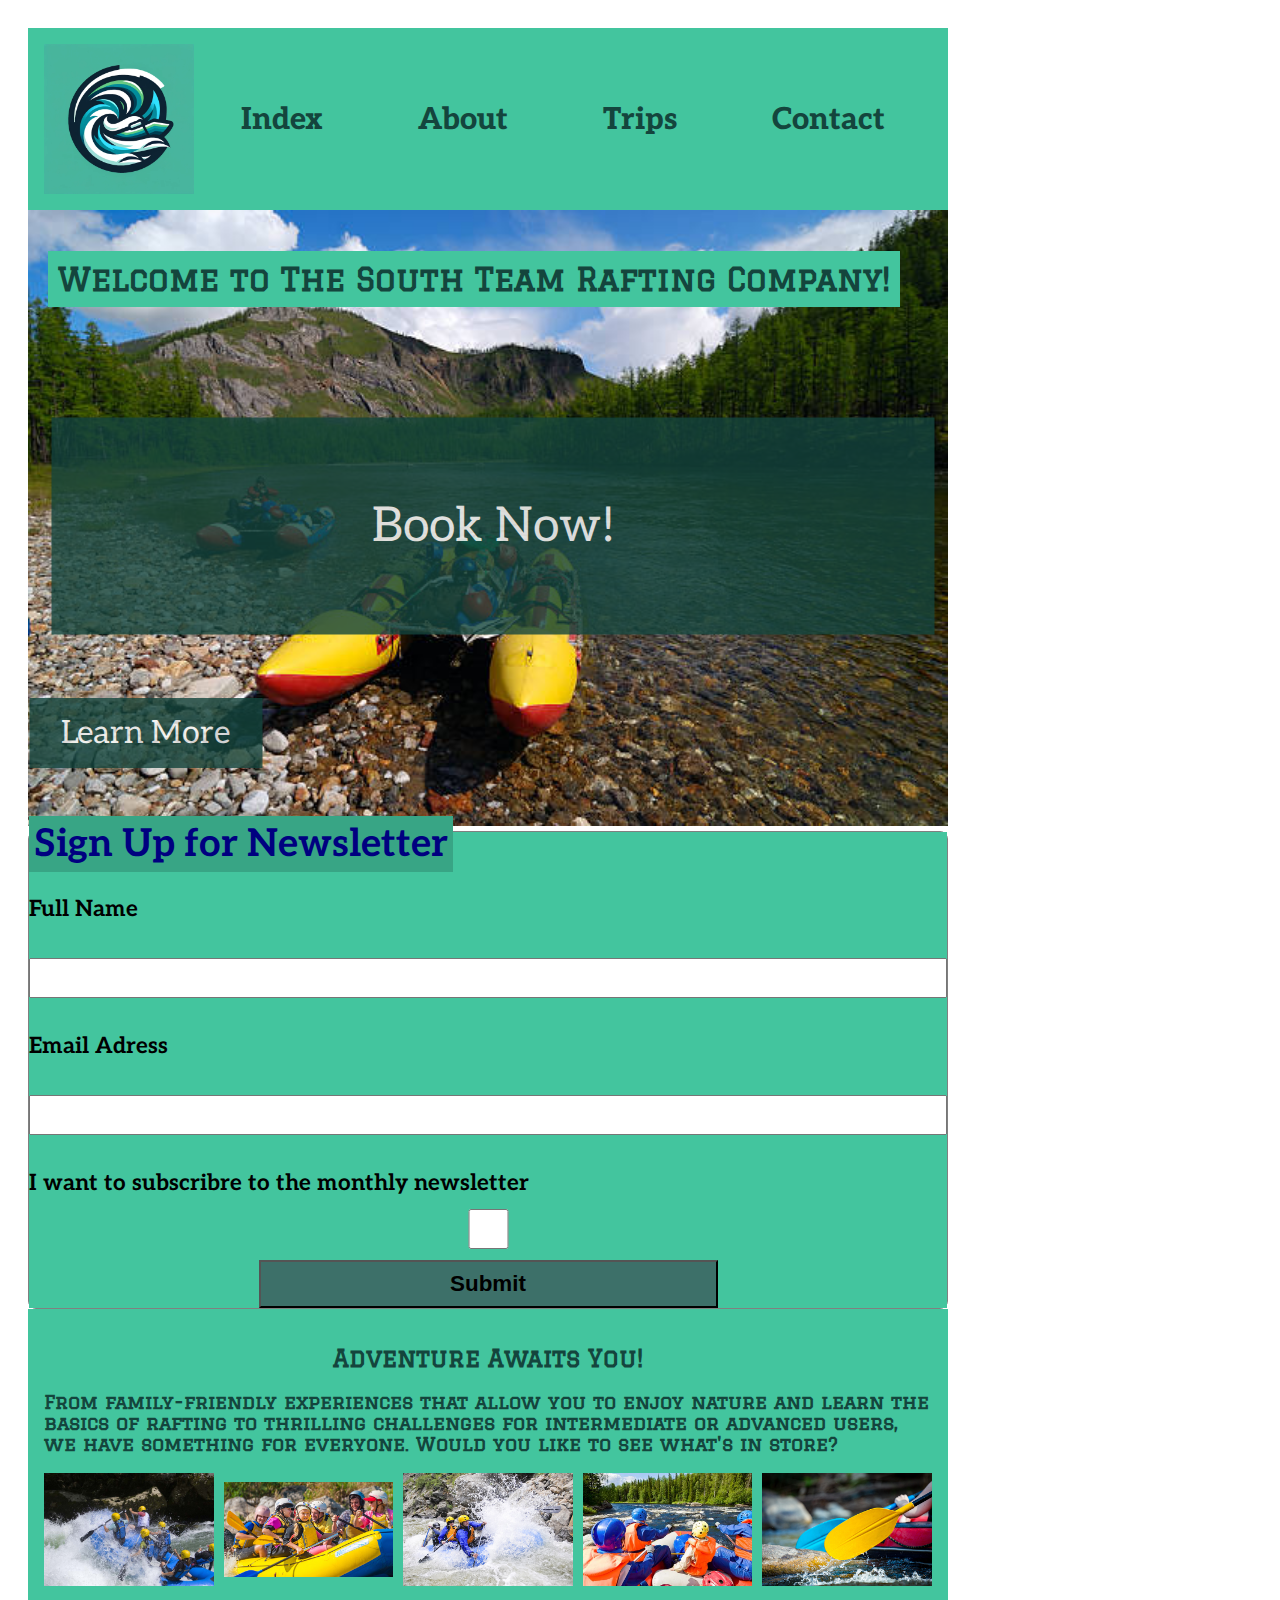
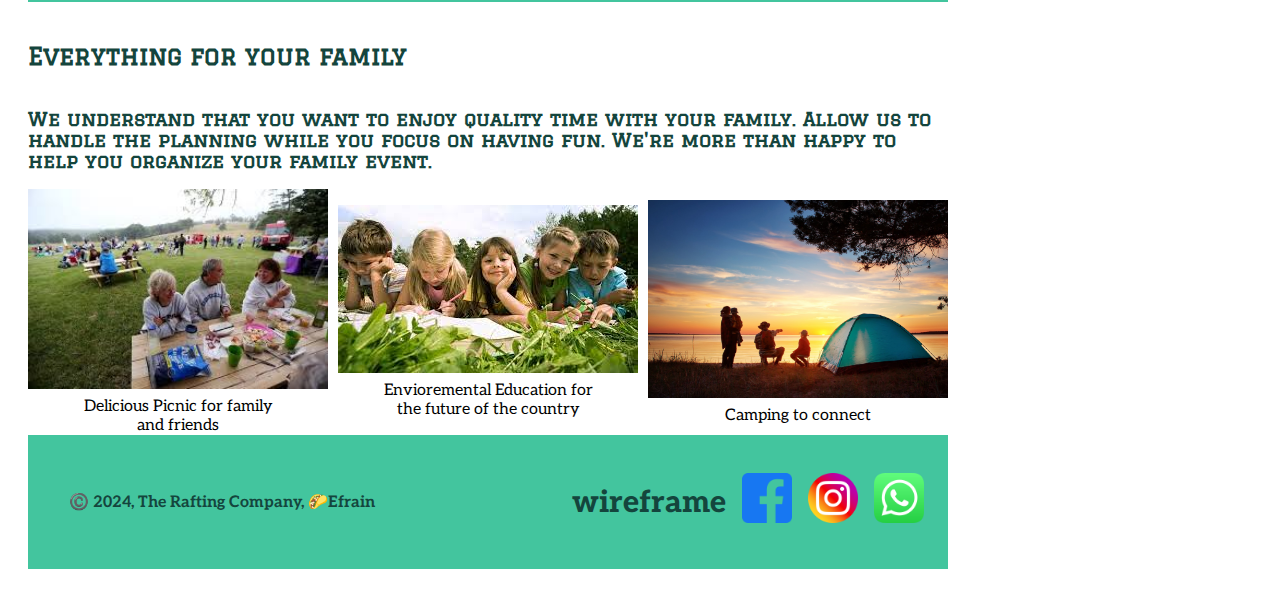
==== wwr/index.html @ 946343d9 "Feb 21" ====
<!DOCTYPE html>
<html lang="en">
<head>
    <meta charset="UTF-8">
    <meta name="viewport" content="width=device-width, initial-scale=1.0">
    <title>Rafting Site | Home</title>
    <link rel="stylesheet" href="styles/rafting.css">
    <meta name="author" content="Efrain Ochoa">
    <meta name="description" content="Welcome to South Team Rafting Company">
</head>
<body>
    <header>
        <img src="images/logo.png" alt="Rafting Site Logo" width="150">
        <nav>
            <a href="index.html">Index</a>
            <a href="about.html">About</a>
            <a href="trips.html">Trips</a>
            <a href="contact.html">Contact</a>
        </nav>
    </header>
    <main>
        <div class="hero">
                <img src="images/hero.png" alt="hero image" width="200">
                <div class="overlay_content">
                    <h1>Welcome to The South Team Rafting Company!</h1>
                <article>
                    <a href="https://efra8ab.github.io/wdd130/wwr/contact.html" class="book_now">Book Now!</a>
                </article>
                </div>
        </div>
        <form>
            <fieldset class="newsletter">
                <legend>Sign Up for Newsletter</legend>
                <label for="Name">Full Name</label><br>
                <input type="text" name="Name" id="Name" required><br>
                <label for="email">Email Adress</label><br>
                <input type="email" name="email" id="email" required><br>
                <label for="subscription">I want to subscribre to the monthly newsletter</label>
                <input type="checkbox" name="subscription" id="subscription">
                <button type="submit">Submit</button>

            </fieldset>
        </form>
        <section class="adventures">
            <h2>Adventure Awaits You!</h2>
            <h3>From family-friendly experiences that allow you to enjoy nature and learn the basics of rafting to thrilling challenges for intermediate or advanced users, we have something for everyone. Would you like to see what's in store?</h3>
            <div class="adventure_gallery">
                <figure>
                    <img src="images/rafting_1.png" alt="rafting 1" width="200">
                </figure>
                <figure>
                    <img src="images/rafting_2.png" alt="rafting 2" width="200">
                </figure>
                <figure>
                    <img src="images/rafting_3.png" alt="rafting_3" width="200">
                </figure>
                <figure>
                    <img src="images/rafting_4.png" alt="rafting_4" width="200">
                </figure>
                <figure>
                    <img src="images/rafting_5.png" alt="rafting_5" width="200">
                </figure>
            </div>
            <article>
                <a href="https://efra8ab.github.io/wdd130/wwr/trips.html" class="learn_more">Learn More</a>
            </article>
        </section>
        <section class="other_options">
            <h2>Everything for your family</h2>
            <h3>We understand that you want to enjoy quality time with your family. Allow us to handle the planning while you focus on having fun. We're more than happy to help you organize your family event.</h3>
            <div class="adventure_gallery">
                <figure>
                    <img src="images/picnic.jpg" alt="rafting 1" width="200">
                    <figcaption>Delicious Picnic for family <br> and friends</figcaption>
                </figure>
                <figure>
                    <img src="images/education.jpg" alt="rafting 2" width="200">
                    <figcaption>Envioremental Education for <br> the future of the country</figcaption>
                </figure>
                <figure>
                    <img src="images/camping.jpg" alt="rafting_3" width="200">
                    <figcaption>Camping to connect </figcaption>
                </figure>
            </div>
        </section>
        
    </main>
    <footer>
        <p>©️ 2024, The Rafting Company, 🌮Efrain</p>
        <nav class="sociallinks">
            <a href="https://app.moqups.com/QesB2FiWgmFWnZasNDhsETcEIF894FsF/view/page/ad64222d5">wireframe</a>
            <a href="https://www.facebook.com/">
                <img src="images/FB_logo.png" alt="Facebook" width="50">
            </a>
            <a href="https://www.instagram.com/">
                <img src="images/IG_logo.png" alt="Instagram" width="50">
            </a>
            <a href="https://web.whatsapp.com/">
                <img src="images/WA_logo.png" alt="Whatsapp" width="50">
            </a>
        </nav>
    </footer>
</body>
</html>
---- wwr/styles/rafting.css ----
@import url('https://fonts.googleapis.com/css2?family=Aleo:ital,wght@1,300&family=Graduate&display=swap');

:root{
    --primary-color:#43C59E;
    --secondary-color: #14453D;
    --accent1-color: #3D7068;
    --accent2-color: #48BEFF;
    --heading-font: 'Graduate', slab-serif;
    --paragraph-font: 'Aleo', slab-serif;
    --nav-background-color: #43C59E;
    --nav-link-color: #14453D;
    --nav-hover-link-color: #3D7069;
    --nav-hover-background-color: #48BEFF;
}

*{
    padding: 0;
    padding: 0;
    box-sizing: border-box;
}

form{
    width: 100%;
    margin: 0rem;
    padding: 0rem;
    border: 1px solid black;
    border-radius: 0.5rem;
    border-color: grey;
    display: grid;
    ;
}

fieldset{
    display: grid;
    grid-gap: 0.5rem;
    margin: 1rem;
    border: 1px solid var(--secondary-color);
    padding: 1rem;
}

legend{
    padding: 5px;
    position: absolute;
    width: auto;
    color: navy;
    font-size: 2.4rem;
    background-color:#38a585;
    top: -1rem;
}

label{
    font-size: 1.4rem;
    display: inline-block;
    vertical-align: middle;
    margin-bottom: 0;
}

button{
    width: 50%;
    height: 3rem;
    display: block;
    margin: 0 auto; 
    font-size: 1.4rem;
    font-weight: bold;
    padding: 0.5rem;
    align-items: center;
    background-color: #3D7069;
}

input[type="radio"], input[type="checkbox"]{
    margin-top: 0.2rem;
    vertical-align: middle;
    display: inline-block;
    
}

input{
    width: auto;
    height: 2.5rem;
    font-size: 1.5rem;
}


button:hover{
    background-color: #43C59E;
}

body{
    font-family: var(--paragraph-font);
    max-width: 960px;
    padding: 20px;
}

h1, h2, h3, h4, h5, h6{
    font-family: var(--heading-font);
    color: #14453D;
}

header{
    padding: 1rem;
    background-color: var(--nav-background-color);
    display: grid;
    grid-template-columns: auto 1fr;
    align-items: center;
}

p{
    padding: 25px
}

nav{
    background-color: var(--nav-background-color);
    display: flex;
    align-items: center;
    justify-content: space-around;
    height: 100%;
}

nav a{
    color: var(--nav-link-color);
    text-decoration: none;
    padding: 0.5rem;
    display: block;
    font-size: 1.9rem;
    font-weight: 800;
}

nav a:link, nav a:visited {
    color: var(--nav-link-color);
}

nav a:hover{
    color: var(--nav-hover-link-color);
    background-color: var(--nav-hover-background-color);
}

.hero{
    position: relative;
    display: block;
    width: 100%;

}

.hero img{
    width: 100%;
    height: auto;
}

.send_us_a_message{
    font-size: 1.5rem;
    font-weight: 500;
    margin: 0;
    padding: 0;
}

.overlay_content{
    position: absolute;
    right: 0;
    bottom: 0;
    left: 0;
    top: 0;
    display: flex;
    align-items: flex-end;
    justify-content: space-between;
    padding: 20px;
}

.overlay_content h1{
    align-items: center;
    display: block;
}

.hero h1{
    position: absolute;
    top: 20px;
    left: 20px;
    color: var(--nav-link-color);
    background-color: var(--nav-background-color);
    padding: 10px;
    z-index: 2;
}

.customer_img{
    position: absolute;
    bottom: 13rem;
    right: 20px;
    max-width: 200px;
    z-index: 2;
}

.mission{
    position: absolute;
    bottom: 12rem;
    right: 13.5rem;
    color: var(--nav-link-color);
    z-index: 2;
    background-color: var(--nav-background-color);
    padding: 10px;
    box-sizing: border-box;
    display: flex;
    flex-direction: column;
    justify-content: center;
    height: 200px;
    font-weight: 900;
    font-size: 20px;
}

.history{
    display: grid;
    grid-template-columns: 1fr auto 1fr;
    align-items: center;
    gap: 20px;
    margin-bottom: 20px;
    background-color: var(--nav-background-color);
}

.history section{
    display: contents;
}

.history h2{
    grid-column: 1/-1;
    text-align: center;
    margin-bottom: 20px;
}

.history p:first-of-type {
    grid-column: 1; 
}

.history section p{
    grid-area: text;
    padding: 0;
}

.history img{
    grid-column: 2;
    justify-self: center;
    width: 150px;
    height: auto;
}

.history p:last-of-type {
    grid-column: 3; 
}

.adventures {
    margin-bottom: 20px;
    background-color: var(--nav-background-color);
    padding: 1rem;
}

.adventures h2{
    text-align: center;
}

.adventure_gallery{
    display: flex;
    position: relative;
    justify-content: space-between;
    align-items: center;
    gap: 10px;
}

.adventure_gallery figure {
    flex: 1;
    margin: 0;
}

.adventure_gallery img {
    width: 100%;
    height: auto;
    display: block;
}

.adventure_gallery figcaption{
    text-align: center;
    margin-top: 8px;
}


.team_gallery{
    display: flex;
    justify-content: space-between;
    align-items: center;
    gap: 10px;

}

.team img {
    width: 10rem;
    height: auto;
    display: inline-flex;
}

footer{
    display: flex;
    justify-content: space-between;
    align-items: center;
    padding: 1rem;
    background-color: var(--nav-background-color);
    color: var(--nav-link-color);
    font-weight: 700;
}

.book_now{
    position: absolute;
    display: inline-block;
    padding: 5rem 20rem;
    top: 50%;
    left: 50%;
    transform: translate(-50%, -50%);
    margin: 5px;
    background-color: var(--nav-link-color);
    color: white;
    text-align: center;
    text-decoration: none;
    transition: background-color 0.3s;
    opacity: 0.8;
    font-size: 3rem;
    white-space: nowrap;
}

.book_now:hover{
    background-color: #38a585;
    opacity: 1;
}

table{
    width: 100%;
    border-collapse: collapse;
    table-layout: fixed;
    text-align: left;
}

caption{
    margin-bottom: 0.5rem;
    font-size: 1.5rem;
    font-weight: bold;
}

thead{
    background-color: rgb(87, 212, 170);
    color:#051f1a
}

th, td{
    padding: 0.5em;
    border: 1px solid black;
}

th{
    font-weight: bold;
}

.newsletter{
    padding: 0;
    margin: 0;
    background-color: var(--nav-background-color);
    font-weight: bold;
    border: none;
}

fieldset.newsletter{
    position: relative;
    padding-top: 4rem;
    background-color:var(--nav-background-color) ;
    }

.learn_more{
    position: absolute;
    display: inline-block;
    padding: 1rem 2rem;
    top: 77%;
    left: 11%;
    transform: translatex(-50%);
    margin: 5px;
    background-color: var(--nav-link-color);
    color: white;
    text-align: center;
    text-decoration: none;
    transition: background-color 0.3s;
    opacity: 0.8;
    font-size: 2rem;
    white-space: nowrap;
}

.learn_more:hover{
    background-color: #38a585;
    opacity: 1;
}

.other_options{
    display: grid;
}
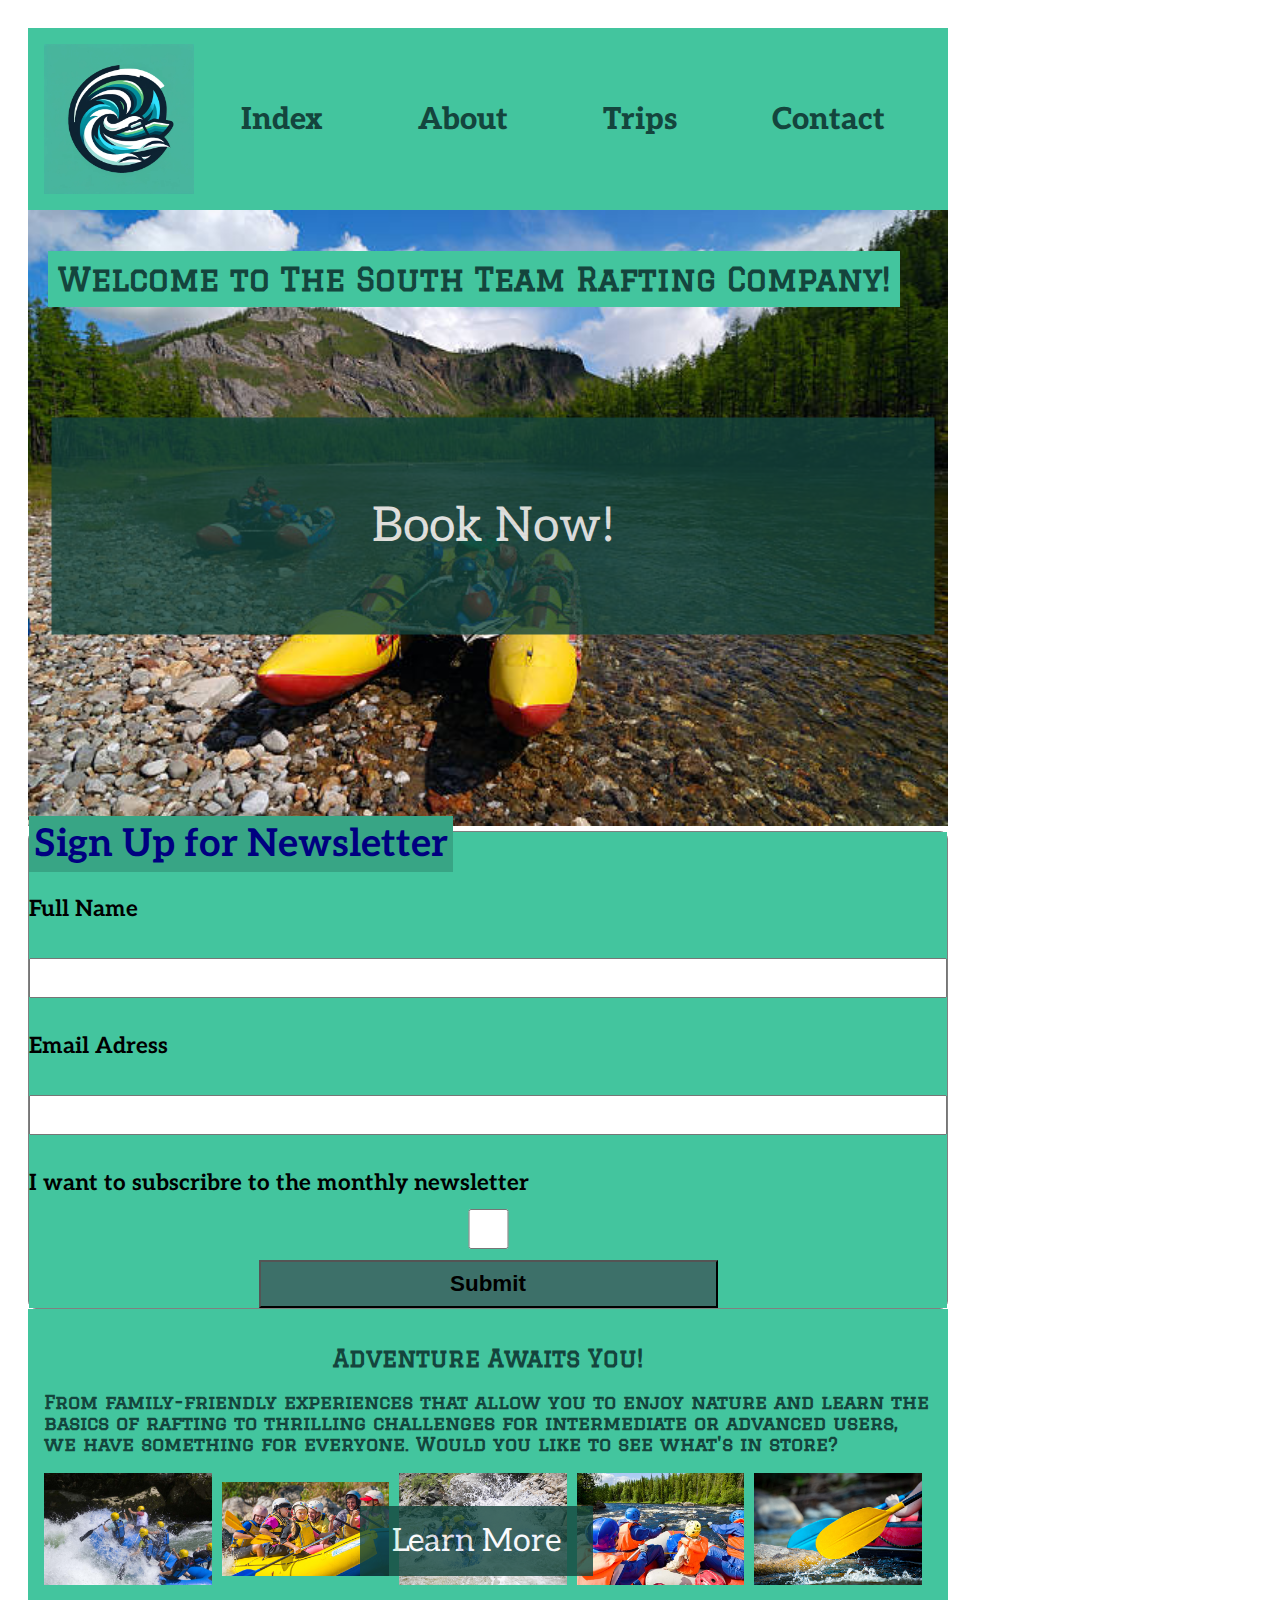
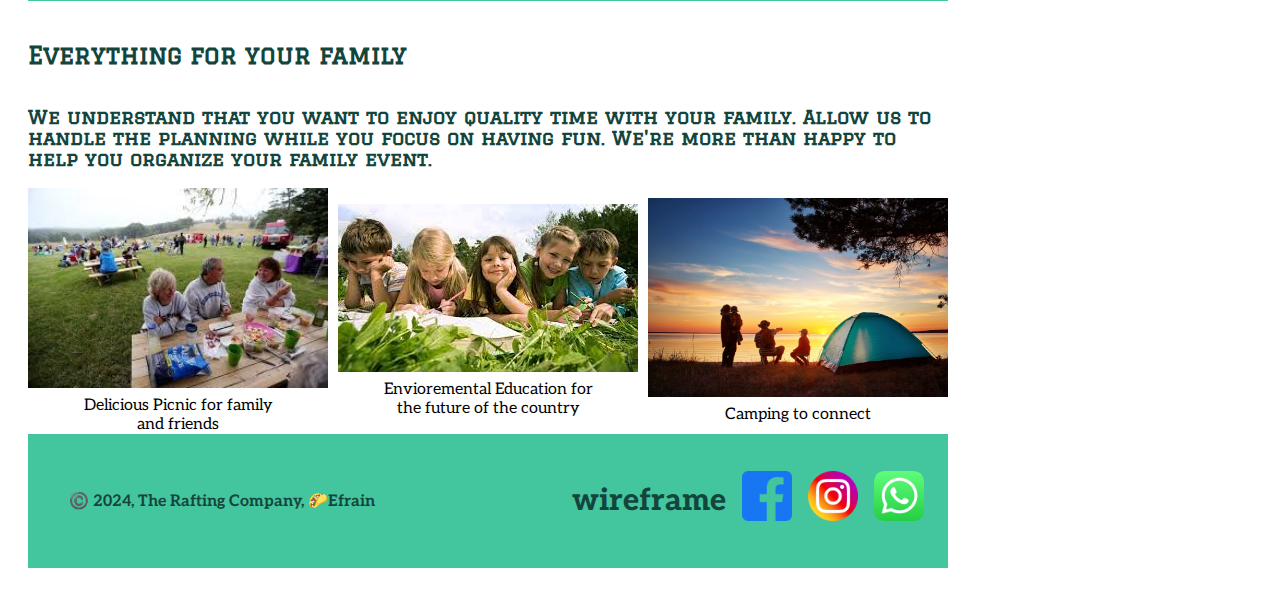
==== commit 8ac2e592: "Feb 22" ====
--- a/wwr/index.html
+++ b/wwr/index.html
@@ -60,10 +60,10 @@
                 <figure>
                     <img src="images/rafting_5.png" alt="rafting_5" width="200">
                 </figure>
+                <article>
+                    <a href="https://efra8ab.github.io/wdd130/wwr/trips.html" class="learn_more">Learn More</a>
+                </article>
             </div>
-            <article>
-                <a href="https://efra8ab.github.io/wdd130/wwr/trips.html" class="learn_more">Learn More</a>
-            </article>
         </section>
         <section class="other_options">
             <h2>Everything for your family</h2>
@@ -88,7 +88,7 @@
     <footer>
         <p>©️ 2024, The Rafting Company, 🌮Efrain</p>
         <nav class="sociallinks">
-            <a href="https://app.moqups.com/QesB2FiWgmFWnZasNDhsETcEIF894FsF/view/page/ad64222d5">wireframe</a>
+            <a href="https://app.moqups.com/2jB1MbuCNAzVxxJ56xTyXxTCwDSyiZxv/view/page/ad64222d5">wireframe</a>
             <a href="https://www.facebook.com/">
                 <img src="images/FB_logo.png" alt="Facebook" width="50">
             </a>
--- a/wwr/styles/rafting.css
+++ b/wwr/styles/rafting.css
@@ -371,9 +371,9 @@
     position: absolute;
     display: inline-block;
     padding: 1rem 2rem;
-    top: 77%;
-    left: 11%;
-    transform: translatex(-50%);
+    top: 25%;
+    left: 35%;
+    transform: translate(-50% -50%);
     margin: 5px;
     background-color: var(--nav-link-color);
     color: white;
@@ -392,4 +392,14 @@
 
 .other_options{
     display: grid;
+}
+
+.contact_form{
+    padding: 5px;
+    color: navy;
+    font-size: 2.4rem;
+    background-color: #38a585;
+    display: block;
+    width: auto; 
+    margin-bottom: 10px; 
 }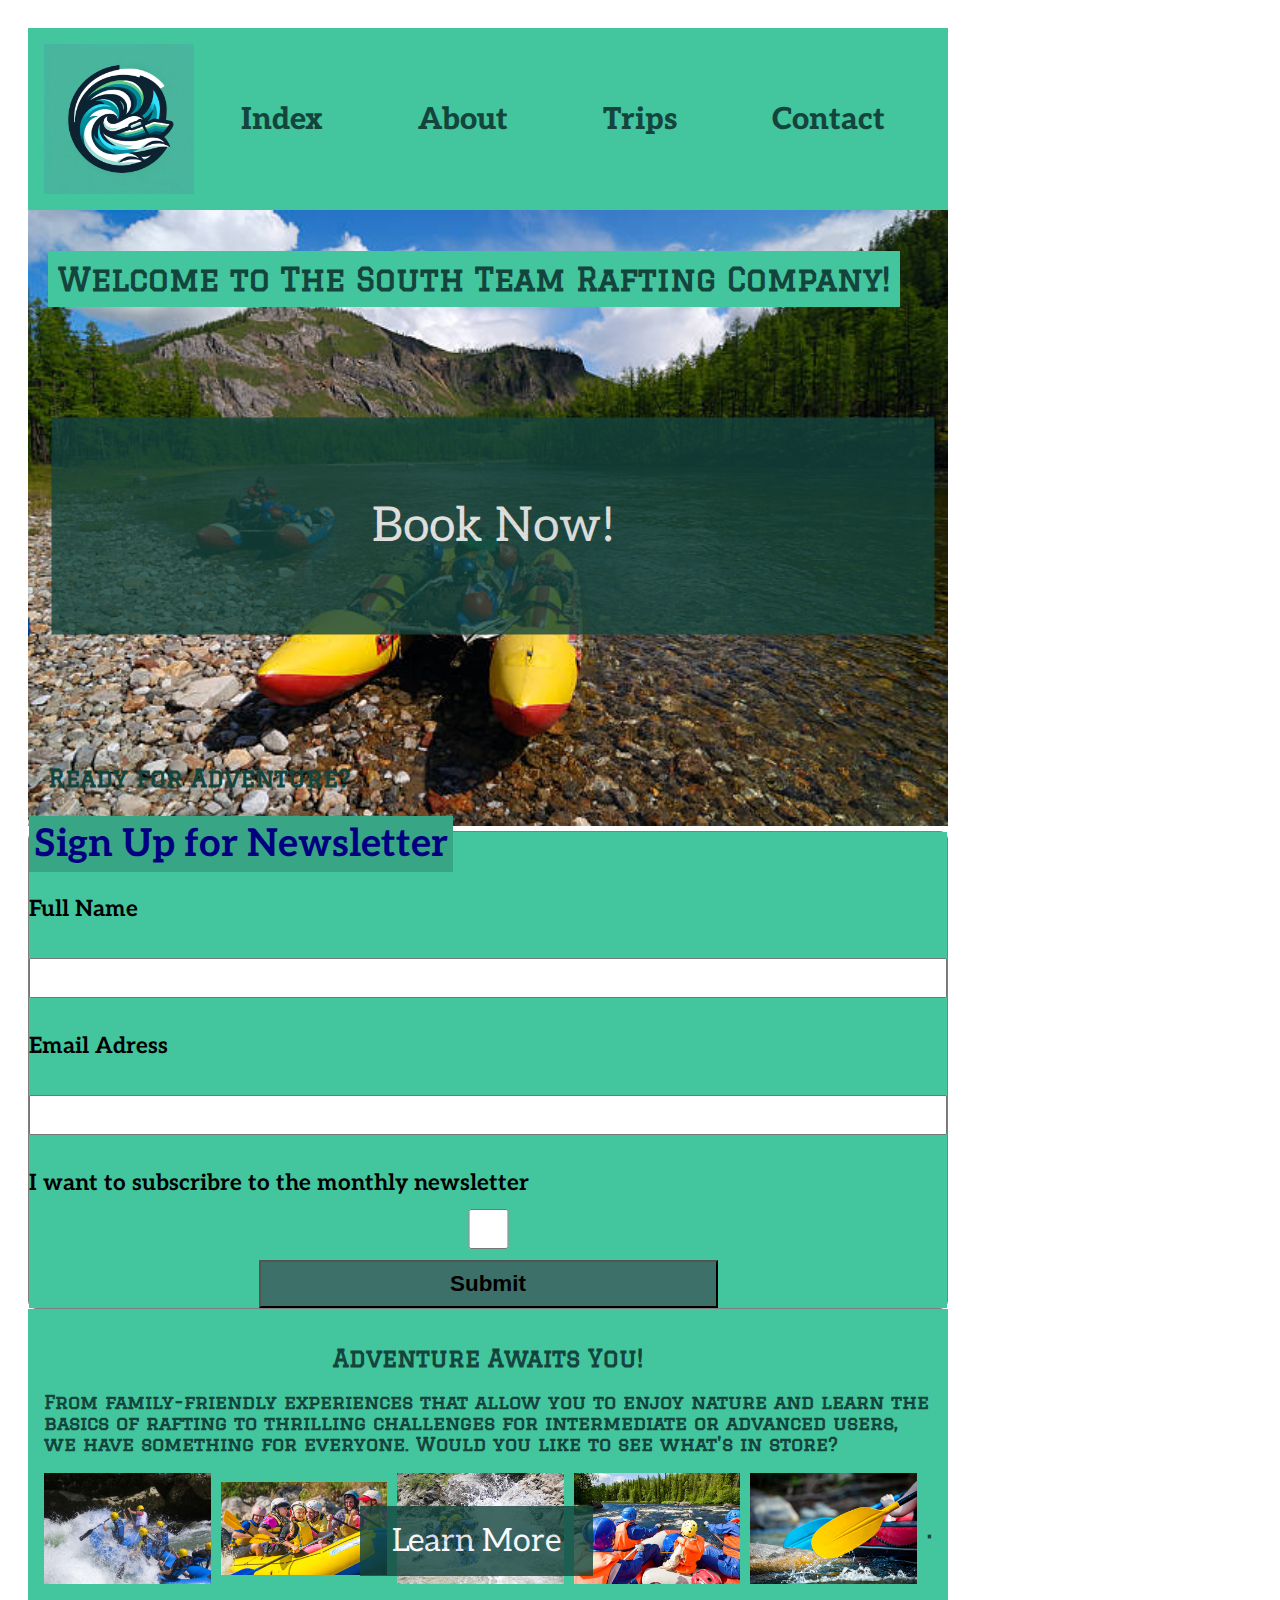
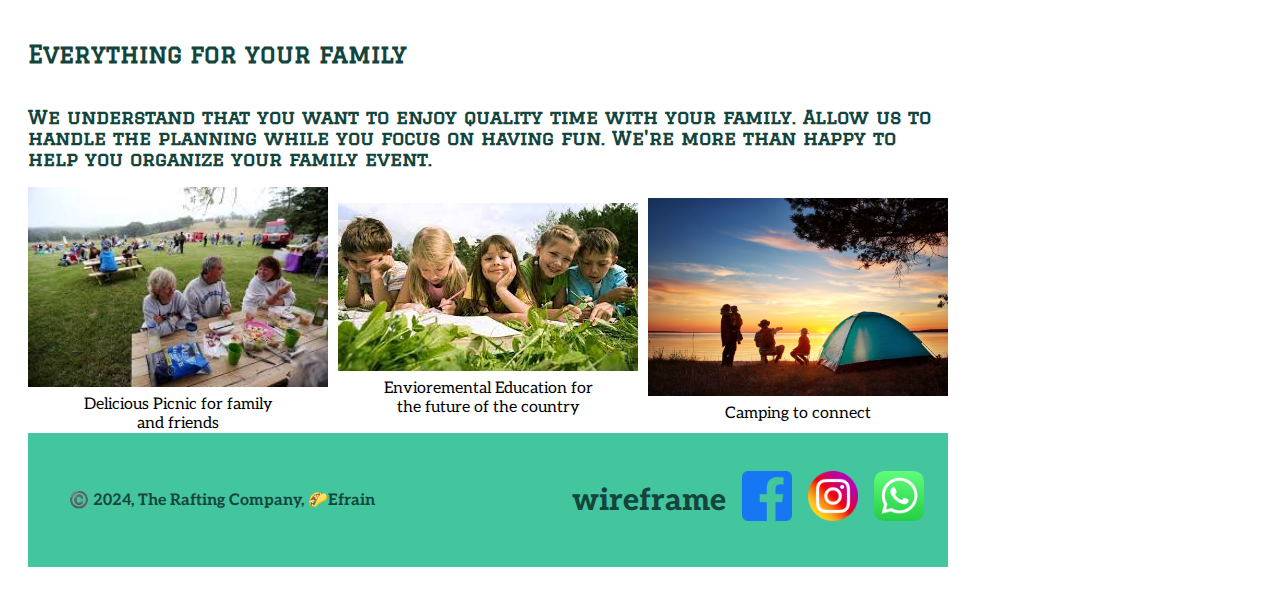
==== commit ad99d5fb: "Feb 22" ====
--- a/wwr/index.html
+++ b/wwr/index.html
@@ -24,6 +24,7 @@
                 <div class="overlay_content">
                     <h1>Welcome to The South Team Rafting Company!</h1>
                 <article>
+                    <h2>Ready for Adventure?</h2>
                     <a href="https://efra8ab.github.io/wdd130/wwr/contact.html" class="book_now">Book Now!</a>
                 </article>
                 </div>
@@ -61,6 +62,7 @@
                     <img src="images/rafting_5.png" alt="rafting_5" width="200">
                 </figure>
                 <article>
+                    <h2>.</h2>
                     <a href="https://efra8ab.github.io/wdd130/wwr/trips.html" class="learn_more">Learn More</a>
                 </article>
             </div>
